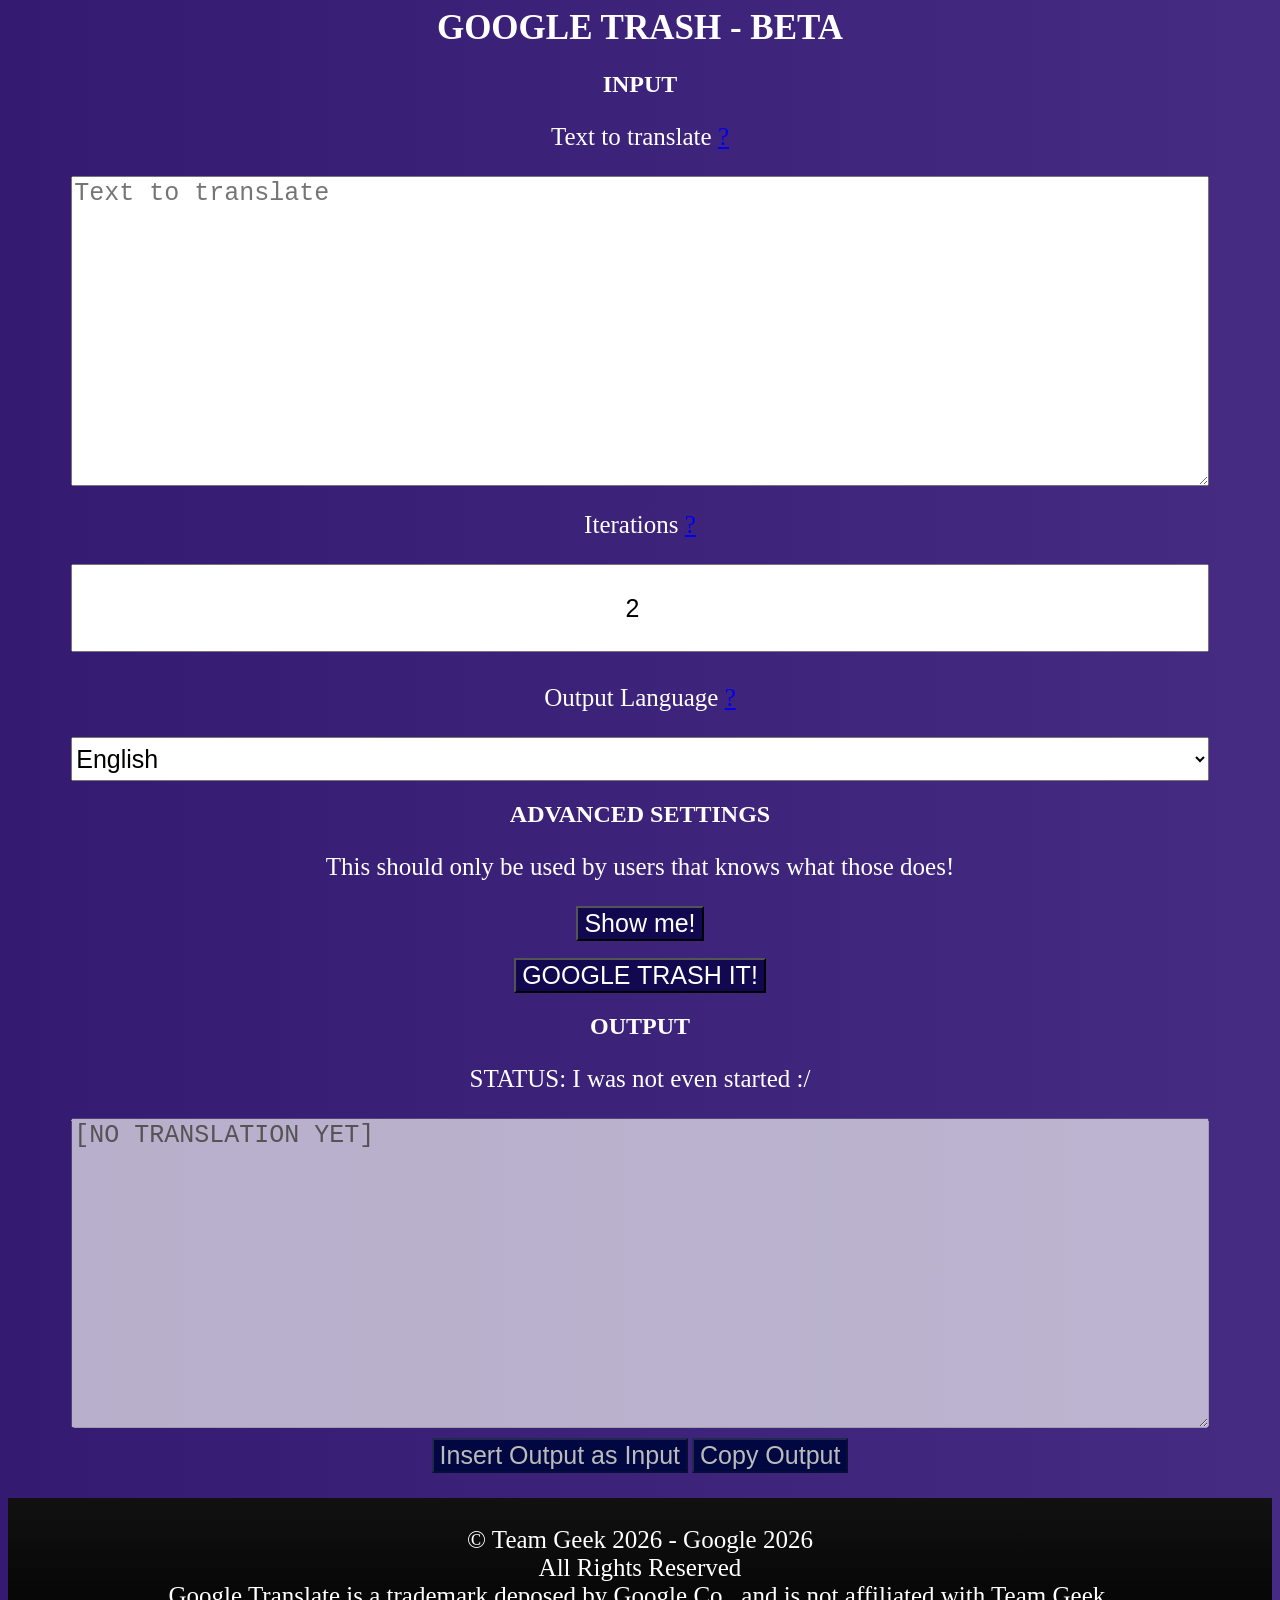
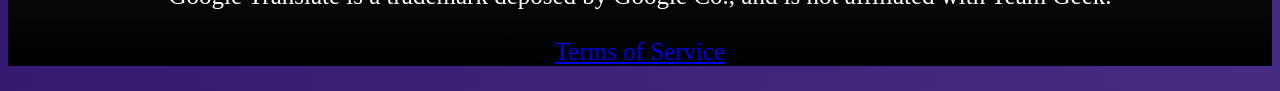
==== app.html @ ef2e88da "Add files via upload" ====
<head>
    <meta charset="UTF-8">
    <meta name="viewport" content="width=device-width, initial-scale=1.0">
    <title>GOOGLE TRASH BETA</title>
    <link rel="stylesheet" href="assets/style.css">
    <link rel="icon" href="favicon.ico">
</head>
<body>
    <h1>GOOGLE TRASH - BETA</h1>
    <h2>INPUT</h2>

    <p>Text to translate <a href="doc.html#texttotranslate">?</a></p>
    <textarea placeholder="Text to translate" type="text" multiple="true" id="inputbar" onchange="updateSettings()"></textarea>

    <p>Iterations <a href="doc.html#iterations">?</a></p>
    <input placeholder="Iterations" type="number" id="iterations" onchange="updateSettings()">

    <p class="hid">i</p>

    <p>Output Language <a href="doc.html#outputlanguage">?</a></p>
    <select id="outputLanguage" onchange="updateSettings()">
        <option value="en" selected>English</option>
        <option value="fr-FR">French (France)</option>
    </select>

    <h2>ADVANCED SETTINGS</h2>
    <div id="showadvanced">
        <p>This should only be used by users that knows what those does!</p>
        <button onclick="document.getElementById('showadvanced').style.display = 'none'; document.getElementById('advancedsettings').style.display = null">Show me!</button>
        <p class="hid">i</p>
    </div>

    <div id="advancedsettings" style="display: none">
        <p>Allow Accuracy <a href="doc.html#allowaccuracy">?</a></p>
        <input style="width: 4%; height: 4%;" onchange="updateSettings()" id="allowaccuracy" placeholder="Allow Accuracy" type="checkbox" value="false">

        <p id="minaccuracy_TXT" style="display: none">(loading)</p>
        <input onchange="updateSettings()" id="minaccuracy" style="display: none; height: 2%;" placeholder="Min Accuracy" type="range" min="0" max="100" value="50">
    </div>
    <p class="hid">i</p>

    <button id="googletrashit">GOOGLE TRASH IT!</button>
    
    <h2>OUTPUT</h2>
    <p id="status">STATUS: I was not even started :/</p>
    <textarea placeholder="Output" type="text" id="output" disabled="true">[NO TRANSLATION YET]</textarea>
    <p class="hid">i</p>
    <button id="importoutputasinput" disabled>Insert Output as Input</button>
    <button id="copy" disabled>Copy Output</button>

    <footer></footer>
    <script src="assets/footer.js"></script>
    <script src="assets/translationLogic.js"></script>
</body>
---- assets/style.css ----
body {
    color: #ffffff;
    background: linear-gradient(to right, #341a71, #452b82);
    text-align: center;
    align-items: center;
}
h1 {
    font-size: 35px;
}
p {
    font-size: 25px;
    text-align: center;
}
a {
    font-size: 25px;
    text-align: center;
}
button {
    background: #120850;
    font-size: 25px;
    color: #ffffff
}
button:hover {
    background: #342a72;
    font-size: 26px;
    color: #ffffff;
    cursor:pointer;
}
button:disabled {
    background: #010740;
    font-size: 25px;
    color: #bbb;
    cursor: wait;
}
input {
    font-size: 25px;
    width: 90%;
    height: 10%;
    text-align: center;
}
input:disabled {
    cursor: not-allowed
}
textarea {
    height: 35%; width: 90%; font-size: 25px;
}
textarea:disabled {
    cursor: not-allowed
}
select {
    height: 5%; width: 90%; font-size: 25px;
}
select:disabled {
    cursor: not-allowed
}
footer {
    color: #ffffff;
    background: linear-gradient(to top, #000, #111);
    padding: 10px, 0, 10px, 0
}
.hid {color: #0000; font-size: 3px;}
.container {
    background: linear-gradient(to right, #896fc6, #785eb5);
}
.popup {
    position: fixed;
    background-color: #0005;
    height: 100%;
    width: 100%;
    align-items: center;
}
.popupContainer {
    position: fixed;
    background: linear-gradient(to right, #896fc6, #785eb5);
    padding: 14px 5px 14px 5px;
    height: 90%;
    width: 75%;
    text-align: center;
    border-radius: 14px;
}
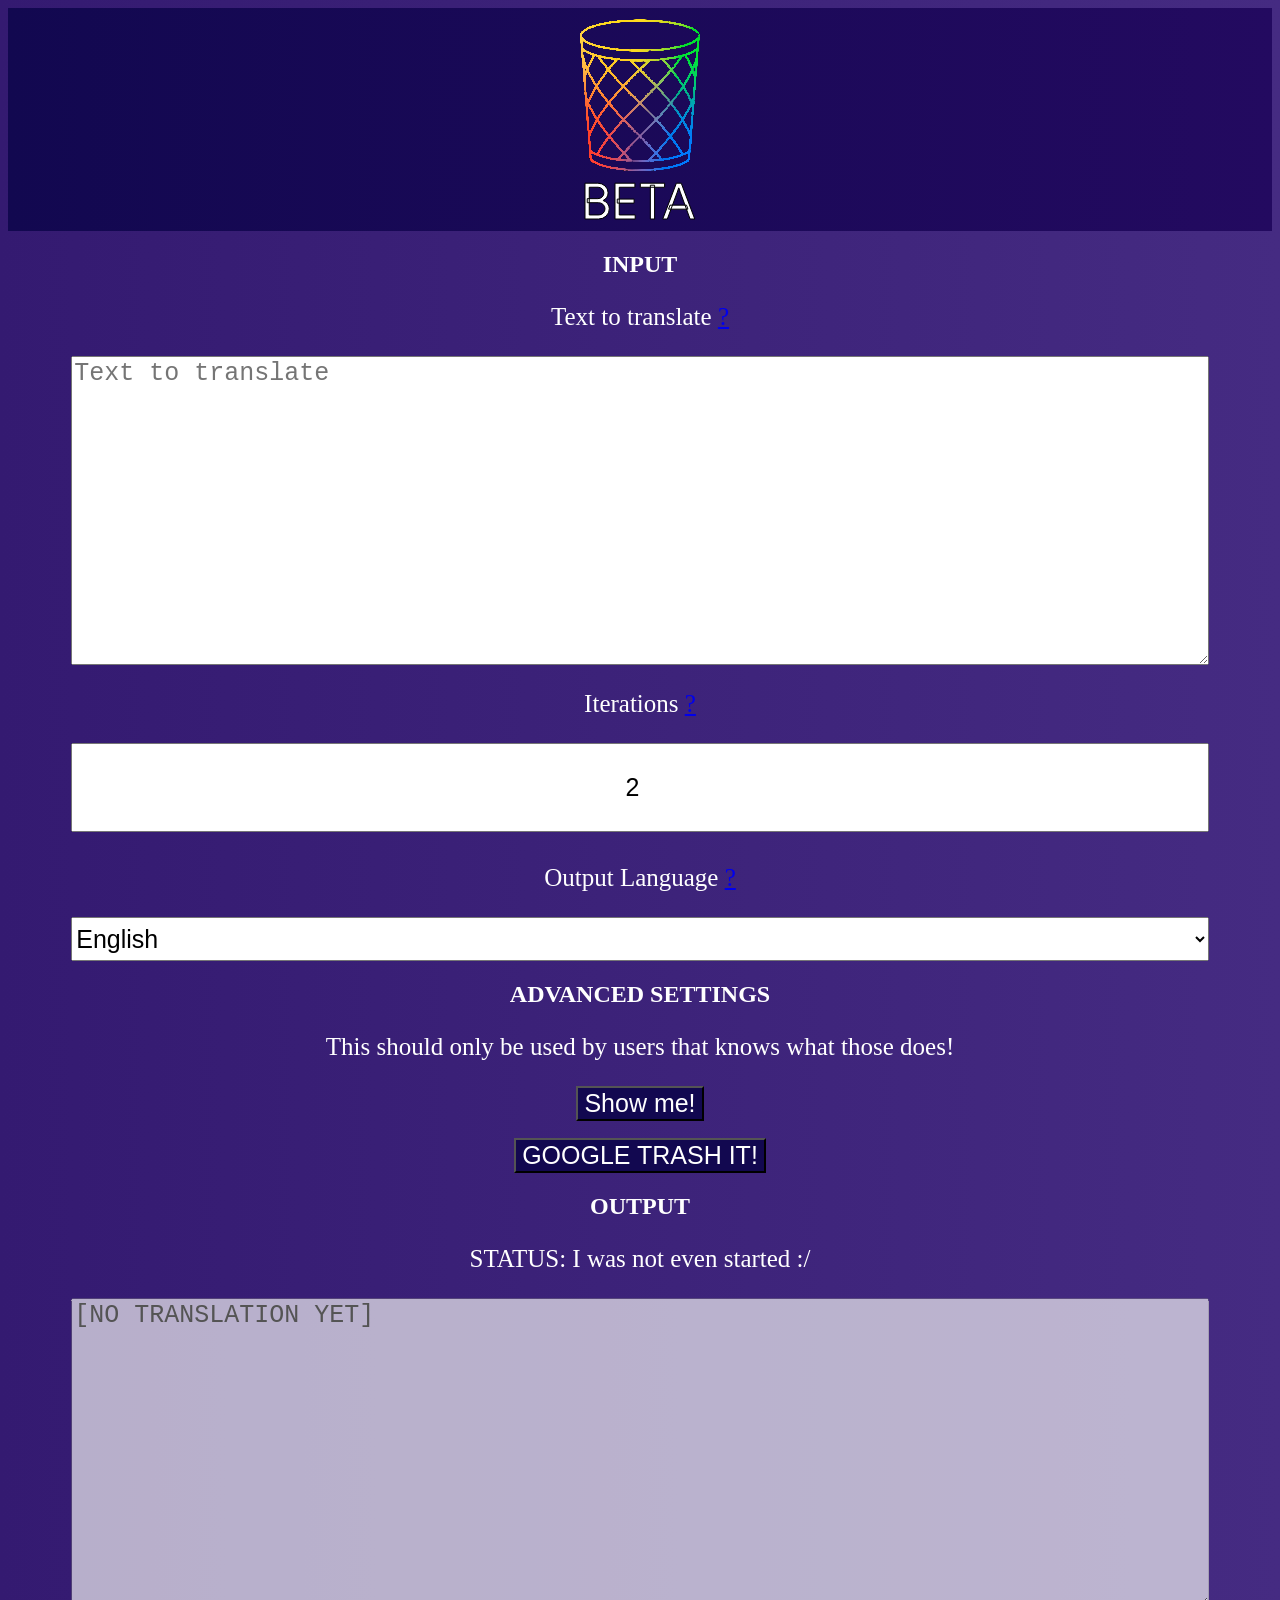
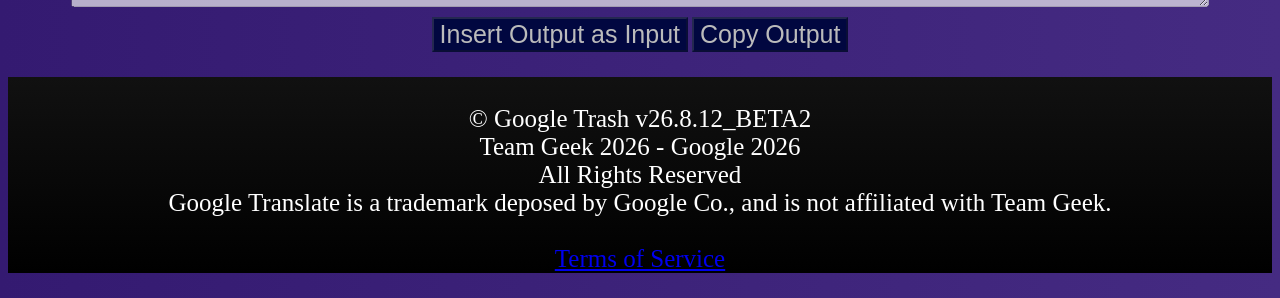
==== commit 58332b30: "Add files via upload" ====
--- a/app.html
+++ b/app.html
@@ -6,7 +6,7 @@
     <link rel="icon" href="favicon.ico">
 </head>
 <body>
-    <h1>GOOGLE TRASH - BETA</h1>
+    <header><img src="favicon_beta.png"></header>
     <h2>INPUT</h2>
 
     <p>Text to translate <a href="doc.html#texttotranslate">?</a></p>
@@ -19,8 +19,23 @@
 
     <p>Output Language <a href="doc.html#outputlanguage">?</a></p>
     <select id="outputLanguage" onchange="updateSettings()">
+        <option value="ar">Arabic</option>
+        <option value="zh">Chinese</option>
         <option value="en" selected>English</option>
-        <option value="fr-FR">French (France)</option>
+        <option value="fr">French</option>
+        <option value="de">German</option>
+        <option value="hi">Hindi</option>
+        <option value="id">Indonesian</option>
+        <option value="it">Italian</option>
+        <option value="ja">Japanese</option>
+        <option value="ko">Korean</option>
+        <option value="pl">Polish</option>
+        <option value="pt">Portuguese</option>
+        <option value="ru">Russian</option>
+        <option value="es">Spanish</option>
+        <option value="tr">Turkish</option>
+        <option value="uk">Ukrainian</option>
+        <option value="vi">Vietnamese</option>
     </select>
 
     <h2>ADVANCED SETTINGS</h2>
--- a/assets/style.css
+++ b/assets/style.css
@@ -3,6 +3,9 @@
     background: linear-gradient(to right, #341a71, #452b82);
     text-align: center;
     align-items: center;
+}
+header {
+    background: linear-gradient(to right, #120850, #230a60);
 }
 h1 {
     font-size: 35px;
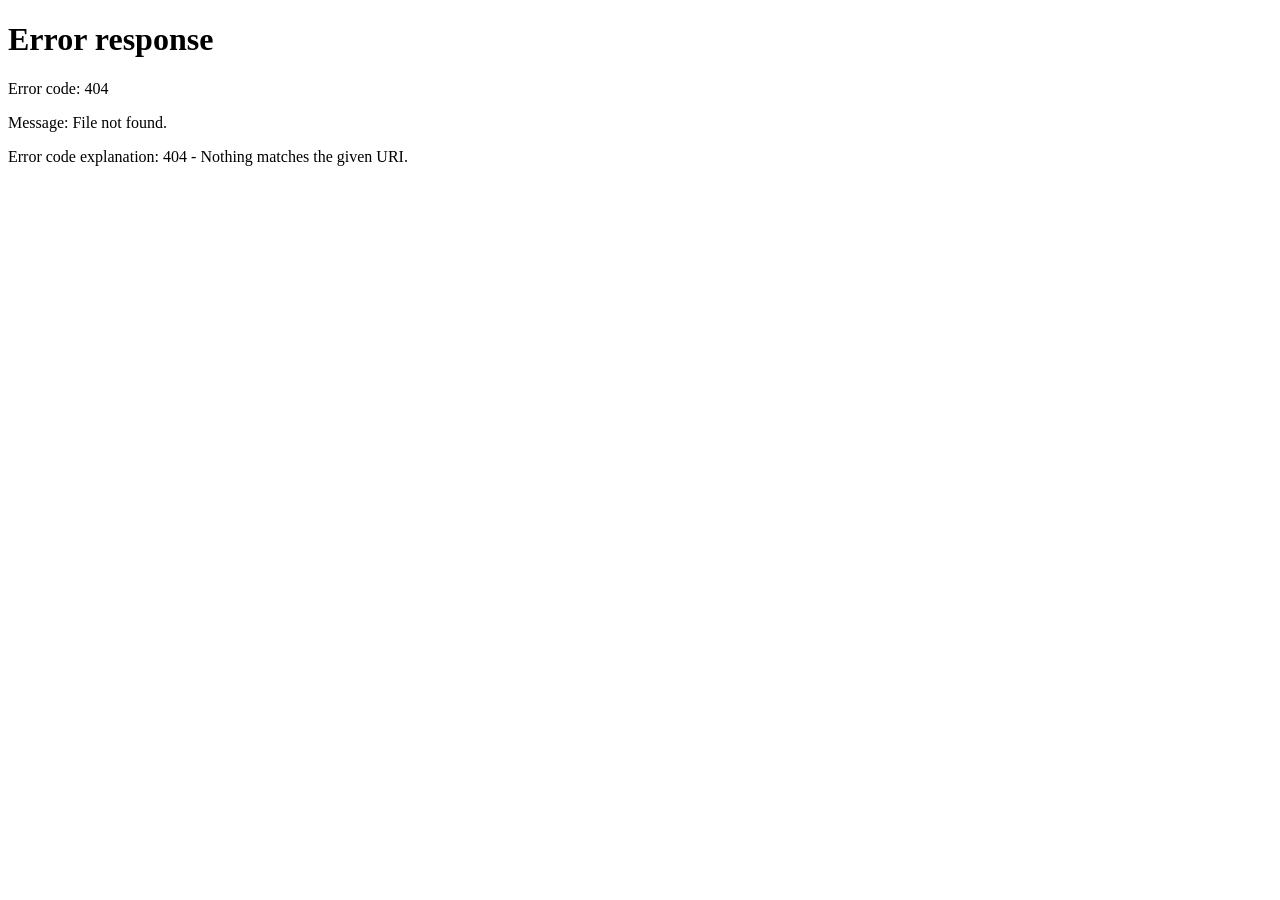
==== commit 94d2d50f: "Add files via upload" ====
--- a/app.html
+++ b/app.html
@@ -7,7 +7,7 @@
 </head>
 <body>
     <header><img src="favicon_beta.png"></header>
-    <h2>INPUT</h2>
+    <h2 data-frloc="ENTRÉE">INPUT</h2>
 
     <p>Text to translate <a href="doc.html#texttotranslate">?</a></p>
     <textarea placeholder="Text to translate" type="text" multiple="true" id="inputbar" onchange="updateSettings()"></textarea>
@@ -19,29 +19,29 @@
 
     <p>Output Language <a href="doc.html#outputlanguage">?</a></p>
     <select id="outputLanguage" onchange="updateSettings()">
-        <option value="ar">Arabic</option>
-        <option value="zh">Chinese</option>
-        <option value="en" selected>English</option>
-        <option value="fr">French</option>
-        <option value="de">German</option>
-        <option value="hi">Hindi</option>
-        <option value="id">Indonesian</option>
-        <option value="it">Italian</option>
-        <option value="ja">Japanese</option>
-        <option value="ko">Korean</option>
-        <option value="pl">Polish</option>
-        <option value="pt">Portuguese</option>
-        <option value="ru">Russian</option>
-        <option value="es">Spanish</option>
-        <option value="tr">Turkish</option>
-        <option value="uk">Ukrainian</option>
-        <option value="vi">Vietnamese</option>
+        <option data-frloc="Arabe" value="ar">Arabic</option>
+        <option data-frloc="Chinois" value="zh">Chinese</option>
+        <option data-frloc="Anglais" value="en" selected>English</option>
+        <option data-frloc="Français" value="fr">French</option>
+        <option data-frloc="Allemand" value="de">German</option>
+        <option data-frloc="Hindi" value="hi">Hindi</option>
+        <option data-frloc="Indonésien" value="id">Indonesian</option>
+        <option data-frloc="Italien" value="it">Italian</option>
+        <option data-frloc="Japonais" value="ja">Japanese</option>
+        <option data-frloc="Coréen" value="ko">Korean</option>
+        <option data-frloc="Polonais" value="pl">Polish</option>
+        <option data-frloc="Portuguais" value="pt">Portuguese</option>
+        <option data-frloc="Russe" value="ru">Russian</option>
+        <option data-frloc="Espagnol" value="es">Spanish</option>
+        <option data-frloc="Turc" value="tr">Turkish</option>
+        <option data-frloc="Ukrainien" value="uk">Ukrainian</option>
+        <option data-frloc="Vietnamien" value="vi">Vietnamese</option>
     </select>
 
-    <h2>ADVANCED SETTINGS</h2>
+    <h2 data-frloc="PARAMÈTRES AVANCÉS">ADVANCED SETTINGS</h2>
     <div id="showadvanced">
-        <p>This should only be used by users that knows what those does!</p>
-        <button onclick="document.getElementById('showadvanced').style.display = 'none'; document.getElementById('advancedsettings').style.display = null">Show me!</button>
+        <p data-frloc="Ceci ne devrait être utilisé que par les utilisateurs qui savent ce que ceci fait!">This should only be used by users that knows what those does!</p>
+        <button data-frloc="Montrez-moi!" onclick="document.getElementById('showadvanced').style.display = 'none'; document.getElementById('advancedsettings').style.display = null">Show me!</button>
         <p class="hid">i</p>
     </div>
 
@@ -54,16 +54,19 @@
     </div>
     <p class="hid">i</p>
 
-    <button id="googletrashit">GOOGLE TRASH IT!</button>
+    <button data-frloc="GOOGLE TRASHEZ-LE!" id="googletrashit">GOOGLE TRASH IT!</button>
     
-    <h2>OUTPUT</h2>
-    <p id="status">STATUS: I was not even started :/</p>
-    <textarea placeholder="Output" type="text" id="output" disabled="true">[NO TRANSLATION YET]</textarea>
+    <h2 data-frloc="SORTIE">OUTPUT</h2>
+    <p data-frloc="STATUS: Je n'ai même pas débuté :/" id="status">STATUS: I was not even started :/</p>
+    <progress style="display: none" value="0" max="1"></progress>
+    <p class="hid">a</p>
+    <textarea data-frloc="[AUCUNE TRADUCTION]" placeholder="Output" type="text" id="output" disabled="true">[NO TRANSLATION YET]</textarea>
     <p class="hid">i</p>
-    <button id="importoutputasinput" disabled>Insert Output as Input</button>
-    <button id="copy" disabled>Copy Output</button>
+    <button id="importoutputasinput" disabled data-frloc="Insérer la Sortie en Entrée">Insert Output as Input</button>
+    <button id="copy" disabled data-frloc="Copier la Sortie">Copy Output</button>
 
     <footer></footer>
     <script src="assets/footer.js"></script>
     <script src="assets/translationLogic.js"></script>
+    <script src="assets/localization.js"></script>
 </body>
--- a/assets/style.css
+++ b/assets/style.css
@@ -44,6 +44,10 @@
 input:disabled {
     cursor: not-allowed
 }
+progress {
+    height: 5%;
+    width: 90%;
+}
 textarea {
     height: 35%; width: 90%; font-size: 25px;
 }
